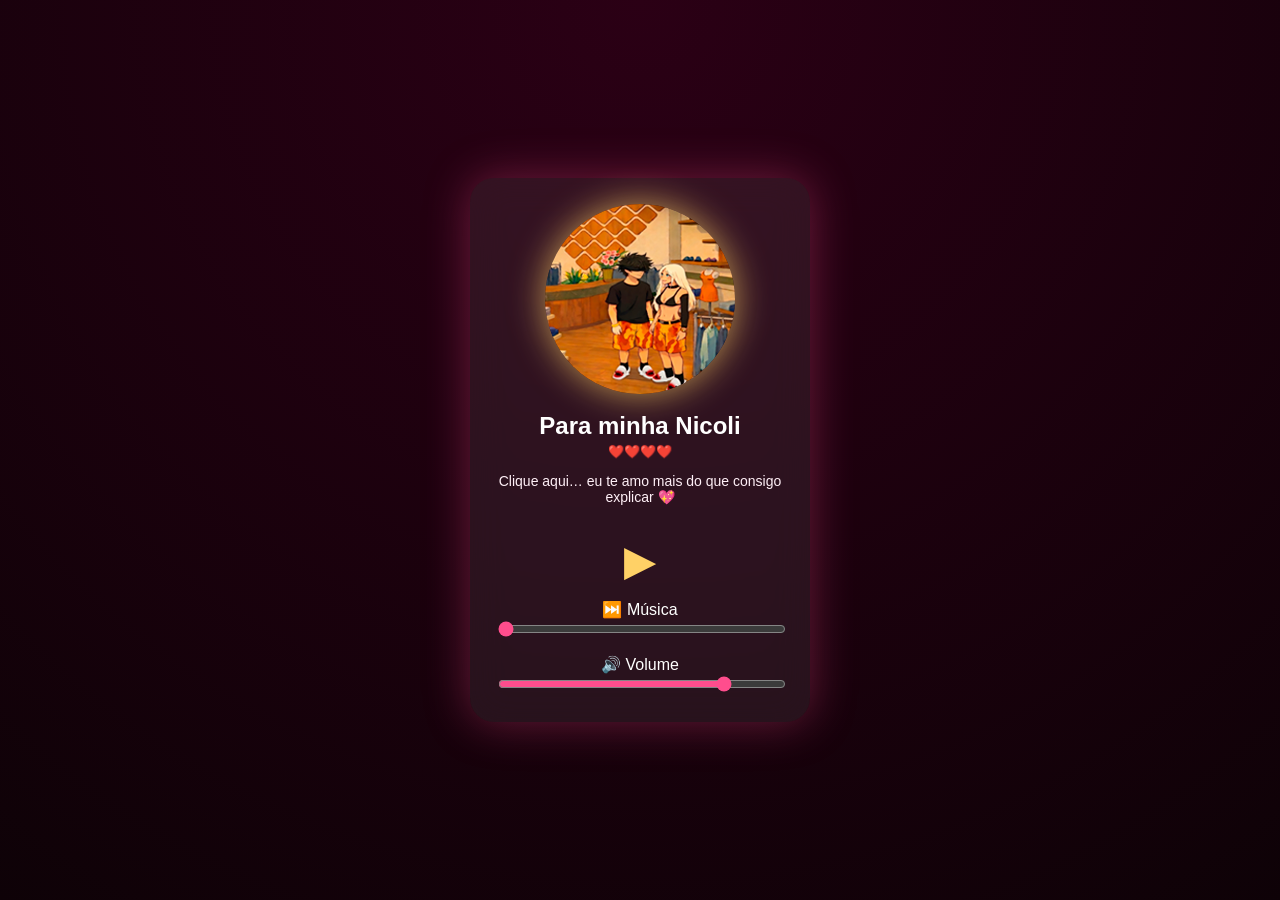
==== mp.html @ bebe0153 "main code and assets added" ====
<!DOCTYPE html>
<html lang="pt-BR">
<head>
<meta charset="UTF-8">
<title> É isso ai! </title>
<meta name="viewport" content="width=device-width, initial-scale=1.0">
<link rel="shortcut icon" href="assets/favicon.ico" type="image/x-icon">

<style>
:root {
  --pink: #ff4d8d;
  --gold: #ffd166;
  --bg1: #2b0015;
  --bg2: #0e0207;
}

* {
  box-sizing: border-box;
  font-family: 'Segoe UI', sans-serif;
}

body {
  margin: 0;
  height: 100vh;
  background: radial-gradient(circle at top, var(--bg1), var(--bg2));
  display: flex;
  align-items: center;
  justify-content: center;
  color: white;
  overflow: hidden;
}

/* PLAYER */
.player {
  width: 340px;
  padding: 26px;
  border-radius: 24px;
  background: rgba(255,255,255,0.07);
  backdrop-filter: blur(18px);
  box-shadow: 0 0 45px rgba(255, 77, 141, 0.35);
  text-align: center;
  transition: opacity 1s, transform 1s;
}

.player.hide {
  opacity: 0;
  transform: scale(0.9);
  pointer-events: none;
}

.cover {
  width: 190px;
  height: 190px;
  margin: auto;
  border-radius: 50%;
  background-image: url(assets/picture.png);
  /*background: linear-gradient(135deg, var(--pink), var(--gold));*/
  box-shadow: 0 0 35px rgba(255, 209, 102, 0.7);
  animation: spin 14s linear infinite;
  animation-play-state: paused;
}

.playing .cover {
  animation-play-state: running;
}

@keyframes spin {
  from { transform: rotate(0); }
  to { transform: rotate(360deg); }
}

h2 {
  margin: 18px 0 4px;
  font-weight: 600;
}

.subtitle {
  font-size: 13px;
  color: #ffe1f0;
}

.romantic-text {
  margin-top: 14px;
  font-size: 14px;
  color: #fff0f7;
  min-height: 48px;
  cursor: pointer;
  transition: opacity 0.4s;
}

.controls {
  margin-top: 14px;
}

button {
  background: none;
  border: none;
  color: var(--gold);
  font-size: 42px;
  cursor: pointer;
}

/* SEEK BAR */
.seek {
  margin-top: 14px;
}

.seek input {
  width: 100%;
  accent-color: var(--pink);
}

/* VOLUME */
.volume {
  margin-top: 14px;
}

.volume input {
  width: 100%;
  accent-color: var(--pink);
}

/* SURPRESA FINAL */
.surprise {
  position: absolute;
  inset: 0;
  background: radial-gradient(circle at top, #ff7eb3, #12000a);
  display: flex;
  align-items: center;
  justify-content: center;
  text-align: center;
  opacity: 0;
  pointer-events: none;
  transition: opacity 1.5s;
}

.surprise.show {
  opacity: 1;
  pointer-events: all;
}

.surprise-box {
  max-width: 320px;
  animation: fadeUp 2s ease forwards;
}

@keyframes fadeUp {
  from { opacity: 0; transform: translateY(30px); }
  to { opacity: 1; transform: translateY(0); }
}

.surprise h1 {
  font-size: 28px;
  margin-bottom: 10px;
}

.surprise p {
  font-size: 16px;
  line-height: 1.5;
  color: #fff0f7;
}

.replay {
  margin-top: 20px;
  padding: 12px 20px;
  font-size: 15px;
  border-radius: 30px;
  border: none;
  cursor: pointer;
  background: linear-gradient(135deg, #ff4d8d, #ffd166);
  color: #2b0015;
  font-weight: 600;
  box-shadow: 0 0 20px rgba(255, 77, 141, 0.6);
  transition: transform 0.2s, box-shadow 0.2s;
}

.replay:hover {
  transform: scale(1.08);
  box-shadow: 0 0 30px rgba(255, 77, 141, 0.9);
}
</style>
</head>

<body>

<div class="player" id="player">
  <div class="cover"></div>

  <h2>Para minha Nicoli</h2>
  <div class="subtitle">❤️❤️❤️❤️</div>

  <div class="romantic-text" id="romanticText">
    Clique aqui… eu te amo mais do que consigo explicar 💖
  </div>

  <div class="controls">
    <button id="playBtn">▶</button>
  </div>

  <div class="seek">
    ⏭️ Música
    <input type="range" id="seekBar" min="0" max="100" value="0">
  </div>

  <div class="volume">
    🔊 Volume
    <input type="range" id="volumeControl" min="0" max="1" step="0.01" value="0.8">
  </div>

  <audio id="audio">
    <source src="assets/music.mp3" type="audio/mpeg">
  </audio>
</div>

<div class="surprise" id="surprise">
  <div class="surprise-box">
    <h1>💖 Nicoli 💖</h1>
    <p>
      Feliz 1 mês, meu amor.<br>  
      Obrigado por estar comigo,  
      por me escolher todos os dias  
      e por fazer minha vida mais colorida.
      <br><br>
      Eu te amo imensamente nenem. ✨
    </p>

    <button class="replay" id="replayBtn">🔁 Ouvir de novo ❤️</button>
  </div>
</div>

<script>
const audio = document.getElementById("audio");
const playBtn = document.getElementById("playBtn");
const player = document.getElementById("player");
const romanticText = document.getElementById("romanticText");
const volumeControl = document.getElementById("volumeControl");
const seekBar = document.getElementById("seekBar");
const surprise = document.getElementById("surprise");

audio.volume = volumeControl.value;

const messages = [
  "Nicoli, você é o meu lugar seguro ❤️",
  "Você é a melhor parte do meu dia",
  "Você é meu presente favorito 🎁",
  "Que eu esteja sempre ao seu lado",
  "Meu coração é seu 💖",
  "Feliz dia das mulheres, meu amor🌹"
];

let msgIndex = 0;

/* PLAY */
playBtn.onclick = () => {
  if (audio.paused) {
    audio.play();
    playBtn.textContent = "⏸";
    player.classList.add("playing");
  } else {
    audio.pause();
    playBtn.textContent = "▶";
    player.classList.remove("playing");
  }
};

/* UPDATE SEEK */
audio.ontimeupdate = () => {
  if (!isNaN(audio.duration)) {
    seekBar.value = (audio.currentTime / audio.duration) * 100;
  }
};

/* SEEK CONTROL */
seekBar.oninput = () => {
  if (!isNaN(audio.duration)) {
    audio.currentTime = (seekBar.value / 100) * audio.duration;
  }
};

/* TEXT */
romanticText.onclick = () => {
  romanticText.style.opacity = 0;
  setTimeout(() => {
    msgIndex = (msgIndex + 1) % messages.length;
    romanticText.textContent = messages[msgIndex];
    romanticText.style.opacity = 1;
  }, 300);
};

/* VOLUME */
volumeControl.oninput = () => {
  audio.volume = volumeControl.value;
};

/* FINAL SURPRESA */
audio.onended = () => {
  player.classList.add("hide");
  setTimeout(() => {
    surprise.classList.add("show");
  }, 1200);
};

const replayBtn = document.getElementById("replayBtn");

/* FINAL SURPRESA */
audio.onended = () => {
  player.classList.add("hide");
  setTimeout(() => {
    surprise.classList.add("show");
  }, 1200);
};

/* OUVIR DE NOVO */
replayBtn.onclick = () => {
  surprise.classList.remove("show");

  setTimeout(() => {
    player.classList.remove("hide");
    audio.currentTime = 0;
    audio.play();
    playBtn.textContent = "⏸";
    player.classList.add("playing");
  }, 800);
};

</script>

</body>
</html>
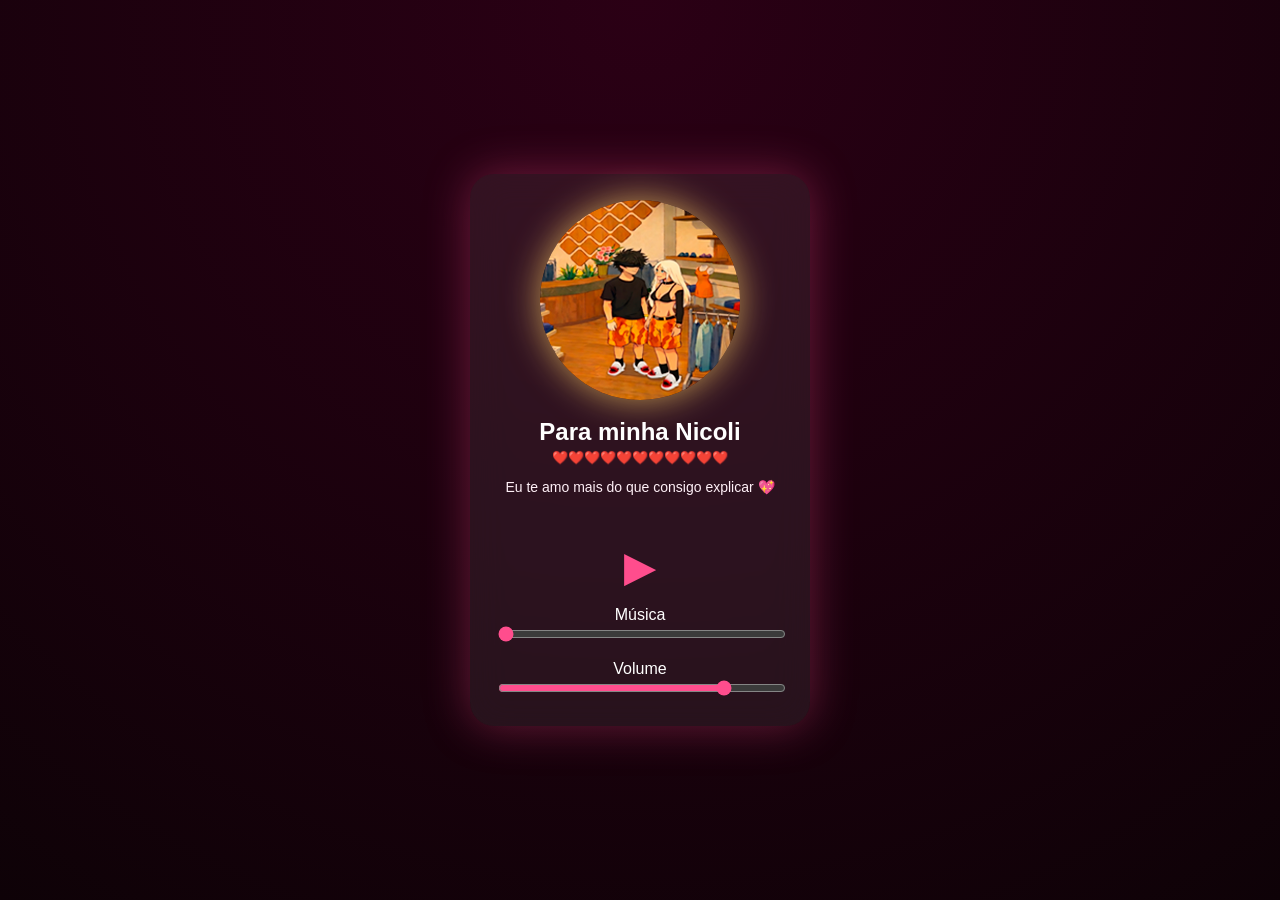
==== commit 2451d765: "fixes and updates" ====
--- a/mp.html
+++ b/mp.html
@@ -7,12 +7,21 @@
 <link rel="shortcut icon" href="assets/favicon.ico" type="image/x-icon">
 
 <style>
+@import url('https://fonts.googleapis.com/css2?family=Loved+by+the+King&family=Mochiy+Pop+P+One&display=swap');
+
 :root {
   --pink: #ff4d8d;
   --gold: #ffd166;
   --bg1: #2b0015;
   --bg2: #0e0207;
 }
+
+.loved-by-the-king-regular {
+  font-family: "Loved by the King", cursive;
+  font-weight: 400;
+  font-style: normal;
+}
+
 
 * {
   box-sizing: border-box;
@@ -49,8 +58,8 @@
 }
 
 .cover {
-  width: 190px;
-  height: 190px;
+  width: 200px;
+  height: 200px;
   margin: auto;
   border-radius: 50%;
   background-image: url(assets/picture.png);
@@ -95,7 +104,7 @@
 button {
   background: none;
   border: none;
-  color: var(--gold);
+  color: var(--pink);
   font-size: 42px;
   cursor: pointer;
 }
@@ -140,8 +149,14 @@
 }
 
 .surprise-box {
-  max-width: 320px;
+  max-width: 520px;
   animation: fadeUp 2s ease forwards;
+  background: #2b0015;
+  backdrop-filter: blur(18px);
+  padding: 28px;
+  border-radius: 18px;
+  box-shadow: 0 10px 40px rgba(0,0,0,0.35);
+  color: #2b0015;
 }
 
 @keyframes fadeUp {
@@ -150,14 +165,17 @@
 }
 
 .surprise h1 {
-  font-size: 28px;
+  font-family: "Loved by the King", cursive;
+  font-size: 42px;
   margin-bottom: 10px;
+  color: white;
 }
 
 .surprise p {
-  font-size: 16px;
+  font-family: "Loved by the King", cursive;
+  font-size: 32px;
   line-height: 1.5;
-  color: #fff0f7;
+  color: white;
 }
 
 .replay {
@@ -187,10 +205,10 @@
   <div class="cover"></div>
 
   <h2>Para minha Nicoli</h2>
-  <div class="subtitle">❤️❤️❤️❤️</div>
+  <div class="subtitle">❤️❤️❤️❤️❤️❤️❤️❤️❤️❤️❤️</div>
 
   <div class="romantic-text" id="romanticText">
-    Clique aqui… eu te amo mais do que consigo explicar 💖
+    Eu te amo mais do que consigo explicar 💖
   </div>
 
   <div class="controls">
@@ -198,12 +216,12 @@
   </div>
 
   <div class="seek">
-    ⏭️ Música
+     Música
     <input type="range" id="seekBar" min="0" max="100" value="0">
   </div>
 
   <div class="volume">
-    🔊 Volume
+     Volume
     <input type="range" id="volumeControl" min="0" max="1" step="0.01" value="0.8">
   </div>
 
@@ -214,17 +232,20 @@
 
 <div class="surprise" id="surprise">
   <div class="surprise-box">
-    <h1>💖 Nicoli 💖</h1>
+    <h1>Mi Piaci 💖</h1>
     <p>
-      Feliz 1 mês, meu amor.<br>  
+      Feliz 1 mês, minha gostosa.<br>  
       Obrigado por estar comigo,  
       por me escolher todos os dias  
       e por fazer minha vida mais colorida.
       <br><br>
+      A cada dia que passa tenho mais certeza
+      de que você é a mulher da minha vida.
+      <br><br>
       Eu te amo imensamente nenem. ✨
     </p>
 
-    <button class="replay" id="replayBtn">🔁 Ouvir de novo ❤️</button>
+    <button class="replay" id="replayBtn"> Ouvir de novo </button>
   </div>
 </div>
 
@@ -241,10 +262,10 @@
 
 const messages = [
   "Nicoli, você é o meu lugar seguro ❤️",
-  "Você é a melhor parte do meu dia",
-  "Você é meu presente favorito 🎁",
-  "Que eu esteja sempre ao seu lado",
-  "Meu coração é seu 💖",
+  "Você é a melhor parte do meu dia.",
+  "Você é meu presente favorito.",
+  "Que eu esteja sempre ao seu lado.",
+  "Meu coração é seu!",
   "Feliz dia das mulheres, meu amor🌹"
 ];
 
